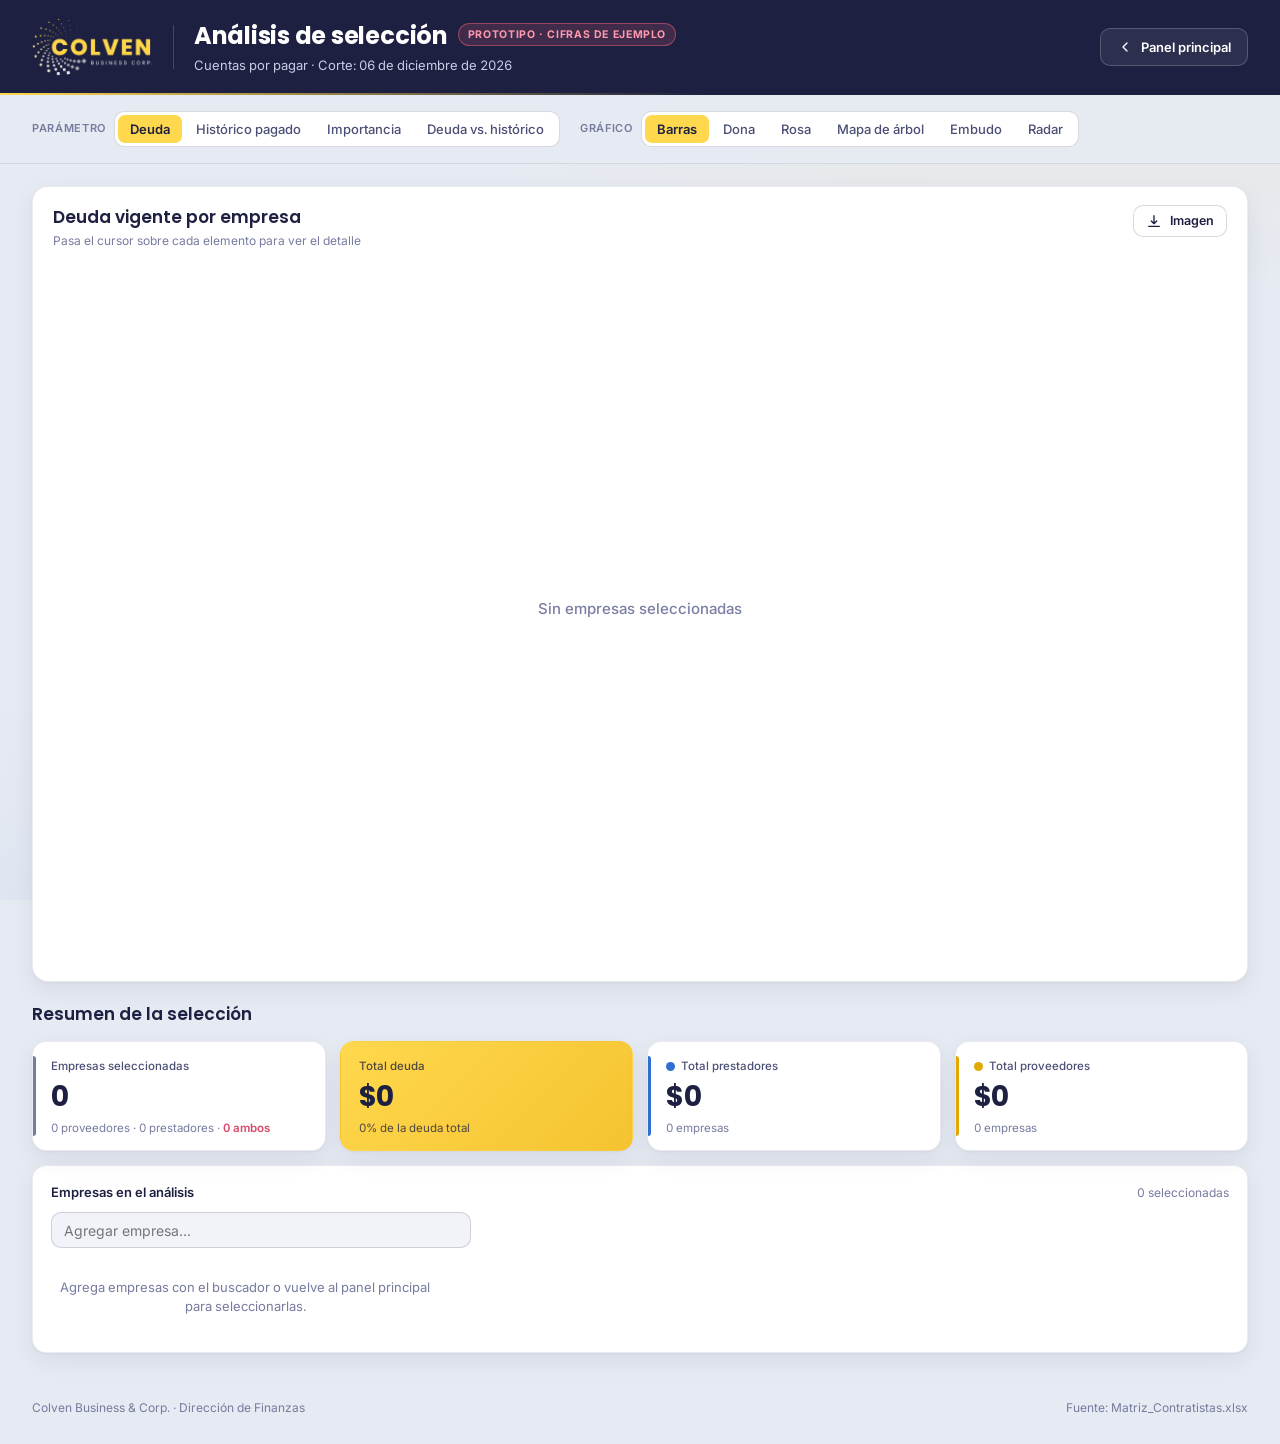
==== compare.html @ c9e43388 "Add files via upload Primera versión del dashboard" ====
<!doctype html>
<html lang="es">
<head>
  <meta charset="utf-8">
  <meta name="viewport" content="width=device-width, initial-scale=1">
  <title>Análisis de selección · COLVEN</title>
  <link rel="icon" type="image/png" href="assets/favicon.png">
  <link rel="preconnect" href="https://fonts.googleapis.com">
  <link rel="preconnect" href="https://fonts.gstatic.com" crossorigin>
  <link href="https://fonts.googleapis.com/css2?family=Inter:wght@400;500;600;700&family=Poppins:wght@600;700;800&display=swap" rel="stylesheet">
  <link rel="stylesheet" href="css/styles.css">
  <link rel="stylesheet" href="css/compare.css">
</head>
<body>
  <header class="topbar">
    <div class="brand">
      <img src="assets/logo-colven.png" alt="Colven Business Corp." class="brand-logo">
      <div class="brand-sep"></div>
      <div>
        <h1>Análisis de selección<span id="ribbon" class="ribbon" hidden>Prototipo · cifras de ejemplo</span></h1>
        <p class="sub">Cuentas por pagar · <span id="corte"></span></p>
      </div>
    </div>
    <div class="top-actions">
      <a class="btn btn-ghost" href="index.html" id="backLink">
        <svg viewBox="0 0 24 24"><path d="M15 18l-6-6 6-6"/></svg>Panel principal</a>
    </div>
  </header>

  <section class="filters">
    <div class="f-group">
      <span class="f-label">Parámetro</span>
      <div class="seg" id="pMetric">
        <button data-v="deuda" class="on">Deuda</button>
        <button data-v="historico">Histórico pagado</button>
        <button data-v="importancia">Importancia</button>
        <button data-v="vs">Deuda vs. histórico</button>
      </div>
    </div>
    <div class="f-group">
      <span class="f-label">Gráfico</span>
      <div class="seg" id="pType">
        <button data-v="barras" class="on">Barras</button>
        <button data-v="dona">Dona</button>
        <button data-v="rosa">Rosa</button>
        <button data-v="treemap">Mapa de árbol</button>
        <button data-v="embudo">Embudo</button>
        <button data-v="radar">Radar</button>
      </div>
    </div>
  </section>

  <main class="layout">
    <section class="card chart-card">
      <div class="card-head">
        <div>
          <h2 id="cTitle">Deuda por empresa</h2>
          <p class="hint" id="cHint"></p>
        </div>
        <div class="head-tools">
          <div class="menu">
            <button class="btn btn-ghost btn-sm" id="btnExport">
              <svg viewBox="0 0 24 24"><path d="M12 4v12m0 0-4-4m4 4 4-4M4 20h16"/></svg>Imagen</button>
            <div class="menu-list" id="exportMenu" hidden>
              <button data-e="dark">PNG · fondo Colven (con resumen)</button>
              <button data-e="light">PNG · fondo blanco (para informes)</button>
              <button data-e="transparent">PNG · solo gráfico, transparente</button>
            </div>
          </div>
        </div>
      </div>
      <div id="cmpChart" class="chart"></div>
    </section>

    <aside class="summary">
      <div class="summary-head">
        <h2>Resumen de la selección</h2>
      </div>
      <div class="kpis">
        <div class="kpi">
          <span class="kpi-label">Empresas seleccionadas</span>
          <span class="kpi-value" id="kN">0</span>
          <span class="kpi-sub" id="kNsub"></span>
        </div>
        <div class="kpi kpi-hero">
          <span class="kpi-label">Total deuda</span>
          <span class="kpi-value" id="kTotal">$0</span>
          <span class="kpi-sub" id="kTotalSub"></span>
        </div>
        <div class="kpi" data-t="Prestador de servicios">
          <span class="kpi-label"><i class="dot" data-t="Prestador de servicios"></i>Total prestadores</span>
          <span class="kpi-value" id="kServ">$0</span>
          <span class="kpi-sub" id="kServSub"></span>
        </div>
        <div class="kpi" data-t="Proveedor">
          <span class="kpi-label"><i class="dot" data-t="Proveedor"></i>Total proveedores</span>
          <span class="kpi-value" id="kProv">$0</span>
          <span class="kpi-sub" id="kProvSub"></span>
        </div>
      </div>

      <div class="block">
        <div class="block-head"><h3>Empresas en el análisis</h3><span class="hint" id="selHint"></span></div>
        <div class="add-row">
          <input list="allNames" id="addInput" placeholder="Agregar empresa…" autocomplete="off">
          <datalist id="allNames"></datalist>
        </div>
        <div class="sel-list" id="selList"></div>
      </div>
    </aside>

    <section class="notice" id="overlap" hidden></section>
  </main>

  <footer class="foot">
    <span>Colven Business &amp; Corp. · Dirección de Finanzas</span>
    <span id="footSrc"></span>
  </footer>
  <div class="toast" id="toast" role="status" aria-live="polite"></div>

  <script src="lib/echarts.min.js"></script>
  <script src="lib/xlsx.full.min.js"></script>
  <script src="js/config.js"></script>
  <script src="js/data-fallback.js"></script>
  <script src="js/common.js"></script>
  <script src="js/compare.js"></script>
</body>
</html>
---- css/styles.css ----
/* =====================================================================
   COLVEN · Cuentas por pagar — estilos
   Paleta de marca: azul marino #1D2041 · amarillo #FFD84D · blanco
   ===================================================================== */
:root {
  --navy: #1D2041;
  --navy-deep: #171A36;
  --page: #E6EAF2;          /* gris azulado claro */
  --surface: #FFFFFF;
  --surface-2: #F1F3F8;
  --surface-3: #E2E6EF;
  --border: rgba(29, 32, 65, 0.09);
  --border-2: rgba(29, 32, 65, 0.17);
  --text: #1D2041;
  --text-2: #4A4F75;
  --muted: #767B9F;
  --yellow: #FFD84D;
  --yellow-soft: rgba(224, 168, 0, 0.18);
  --accent-ink: #8F6A00;
  --prov: #E0A800;
  --serv: #2F6FD0;
  --ambos: #D94867;
  --radius: 16px;
  --radius-sm: 10px;
  --shadow: 0 1px 2px rgba(29, 32, 65, 0.05), 0 8px 24px rgba(29, 32, 65, 0.07);
  --font: 'Inter', system-ui, -apple-system, 'Segoe UI', Roboto, Arial, sans-serif;
  --font-head: 'Poppins', 'Inter', system-ui, sans-serif;
  color-scheme: light;
}

* { box-sizing: border-box; }
[hidden] { display: none !important; }
a.btn { text-decoration: none; color: inherit; }
html, body { margin: 0; }
body {
  background: var(--page);
  background-image: radial-gradient(1200px 500px at 85% 0%, rgba(255, 216, 77, 0.10), transparent 60%),
                    radial-gradient(900px 500px at -10% 110%, rgba(47, 111, 208, 0.06), transparent 60%);
  background-attachment: fixed;
  color: var(--text);
  font-family: var(--font);
  font-size: 14px;
  line-height: 1.45;
  -webkit-font-smoothing: antialiased;
  font-variant-numeric: tabular-nums;
  min-height: 100vh;
}
svg { width: 16px; height: 16px; fill: none; stroke: currentColor; stroke-width: 2; stroke-linecap: round; stroke-linejoin: round; flex: none; }
button, input, select { font: inherit; color: inherit; }
b { font-weight: 600; }
.nowrap { white-space: nowrap; }
.ellipsis { overflow: hidden; text-overflow: ellipsis; white-space: nowrap; display: block; }

/* ---------- Distintivo de prototipo ---------- */
.ribbon {
  display: inline-block; vertical-align: middle; margin-left: 10px; position: relative; top: -3px;
  background: rgba(232, 96, 122, .18); color: #FF9AAE; border: 1px solid rgba(232, 96, 122, .5);
  font-family: var(--font); font-size: 10.5px; font-weight: 700; letter-spacing: .06em; text-transform: uppercase;
  padding: 3px 9px; border-radius: 999px; white-space: nowrap;
}

/* ---------- Encabezado ---------- */
.topbar {
  display: flex; align-items: center; justify-content: space-between; gap: 24px; flex-wrap: wrap;
  padding: 18px 32px; border-bottom: 1px solid var(--border);
  background: var(--navy); color: #FFFFFF;
  position: relative;
}
.topbar .sub { color: #C9CCE4; }
.topbar .source { color: #9EA3C7; }
.topbar .btn-ghost { background: rgba(255, 255, 255, .07); border-color: rgba(255, 255, 255, .2); color: #FFFFFF; }
.topbar .btn-ghost:hover { background: rgba(255, 255, 255, .13); border-color: rgba(255, 216, 77, .6); }
.topbar .pill { background: var(--navy); }
.topbar::after { content: ''; position: absolute; left: 0; right: 0; bottom: -1px; height: 2px; background: linear-gradient(90deg, var(--yellow), rgba(255,216,77,0) 55%); }
.brand { display: flex; align-items: center; gap: 20px; min-width: 0; }
.brand-logo { height: 58px; width: auto; display: block; }
.brand-sep { width: 1px; height: 44px; background: rgba(255,255,255,.18); }
h1 { font-family: var(--font-head); font-size: 24px; font-weight: 700; margin: 0; letter-spacing: -.01em; }
.sub { margin: 2px 0 0; color: var(--text-2); font-size: 13px; }
.top-actions { display: flex; align-items: center; gap: 10px; flex-wrap: wrap; }
.source { font-size: 12px; color: var(--muted); max-width: 260px; overflow: hidden; text-overflow: ellipsis; white-space: nowrap; }

/* ---------- Botones ---------- */
.btn {
  display: inline-flex; align-items: center; gap: 8px; height: 38px; padding: 0 16px; border-radius: 10px;
  border: 1px solid transparent; cursor: pointer; font-weight: 600; font-size: 13px; white-space: nowrap;
  transition: background .2s, border-color .2s, transform .15s, opacity .2s;
}
.btn:active { transform: translateY(1px); }
.btn-sm { height: 32px; padding: 0 12px; font-size: 12.5px; }
.btn-primary { background: var(--yellow); color: var(--navy); }
.btn-primary:hover:not(:disabled) { background: #FFE27A; }
.btn-primary:disabled { opacity: .45; cursor: not-allowed; }
.btn-ghost { background: var(--surface); border-color: var(--border-2); }
.btn-ghost:hover { background: var(--surface-2); border-color: var(--prov); }
.btn-link { background: none; border: 0; color: var(--accent-ink); padding: 0 6px; height: auto; font-weight: 600; }
.btn-link:hover { text-decoration: underline; }
.pill { background: var(--navy); color: var(--yellow); border-radius: 999px; padding: 1px 8px; font-size: 12px; min-width: 22px; text-align: center; }
.icon-btn { width: 34px; height: 34px; display: grid; place-items: center; border-radius: 9px; background: var(--surface-2); border: 1px solid var(--border); cursor: pointer; transition: transform .3s, border-color .2s; }
.icon-btn:hover { border-color: var(--prov); }
.icon-btn.asc svg { transform: scaleY(-1); }
.icon-btn svg { transition: transform .3s; }

/* ---------- Filtros ---------- */
.filters {
  display: flex; flex-wrap: wrap; align-items: center; gap: 12px 20px; padding: 16px 32px;
  position: sticky; top: 0; z-index: 20; background: rgba(230, 234, 242, .9); backdrop-filter: blur(10px);
  border-bottom: 1px solid var(--border);
}
.f-group { display: flex; align-items: center; gap: 8px; }
.f-label { font-size: 11px; text-transform: uppercase; letter-spacing: .06em; color: var(--muted); font-weight: 600; }
.f-to { color: var(--muted); font-size: 12px; }
.f-search { position: relative; flex: 1 1 220px; max-width: 320px; }
.f-search svg { position: absolute; left: 12px; color: var(--muted); }
.f-search input { width: 100%; height: 36px; padding: 0 12px 0 36px; border-radius: 10px; background: var(--surface); border: 1px solid var(--border-2); outline: none; transition: border-color .2s, box-shadow .2s; }
.f-search input:focus { border-color: var(--prov); box-shadow: 0 0 0 3px var(--yellow-soft); }
select {
  height: 34px; padding: 0 30px 0 10px; border-radius: 9px; background: var(--surface); border: 1px solid var(--border-2);
  appearance: none; cursor: pointer; outline: none; max-width: 260px;
  background-image: url("data:image/svg+xml,%3Csvg xmlns='http://www.w3.org/2000/svg' viewBox='0 0 24 24' fill='none' stroke='%234A4F75' stroke-width='2'%3E%3Cpath d='m6 9 6 6 6-6'/%3E%3C/svg%3E");
  background-repeat: no-repeat; background-position: right 8px center; background-size: 14px;
}
select:focus { border-color: var(--prov); }
select option { background: #FFFFFF; color: var(--text); }

.seg { display: inline-flex; background: var(--surface); border: 1px solid var(--border-2); border-radius: 10px; padding: 3px; gap: 2px; }
.seg button { display: inline-flex; align-items: center; gap: 6px; border: 0; background: transparent; padding: 0 12px; height: 28px; border-radius: 7px; cursor: pointer; color: var(--text-2); font-weight: 500; font-size: 13px; transition: background .2s, color .2s; white-space: nowrap; }
.seg button:hover { color: var(--text); }
.seg button.on { background: var(--yellow); color: var(--navy); font-weight: 600; }
.seg button.on .dot { box-shadow: 0 0 0 1.5px var(--navy); }
.seg-sm button { height: 26px; font-size: 12px; padding: 0 10px; }
.seg.disabled { opacity: .35; pointer-events: none; }
.dot { width: 9px; height: 9px; border-radius: 50%; display: inline-block; flex: none; }

/* ---------- Layout ---------- */
.layout {
  display: grid; grid-template-columns: minmax(0, 1fr); gap: 20px; padding: 22px 32px 28px;
  max-width: 1720px; margin: 0 auto;
}
.card { background: var(--surface); border: 1px solid var(--border); border-radius: var(--radius); box-shadow: var(--shadow); min-width: 0; }
.chart-card { padding: 18px 20px 12px; display: flex; flex-direction: column; }
.card-head { display: flex; justify-content: space-between; align-items: flex-start; gap: 12px; flex-wrap: wrap; }
.card-head h2, .summary h2 { font-family: var(--font-head); font-size: 17px; font-weight: 600; margin: 0; }
.hint { color: var(--muted); font-size: 12px; margin: 2px 0 0; }
.head-tools { display: flex; gap: 8px; align-items: center; flex-wrap: wrap; }
.chart { width: 100%; height: clamp(620px, 80vh, 940px); }
.mini-chart { width: 100%; height: 140px; }

/* menú de exportación */
.menu { position: relative; }
.menu-list { position: absolute; right: 0; top: calc(100% + 6px); z-index: 30; min-width: 270px; background: var(--surface); border: 1px solid var(--border-2); border-radius: 12px; padding: 6px; box-shadow: var(--shadow); animation: pop .16s ease-out; }
.menu-list button { display: block; width: 100%; text-align: left; border: 0; background: none; padding: 9px 12px; border-radius: 8px; cursor: pointer; font-size: 13px; }
.menu-list button:hover { background: var(--surface-2); color: var(--accent-ink); }
@keyframes pop { from { opacity: 0; transform: translateY(-4px); } }

/* leyenda */
.legend { display: flex; flex-wrap: wrap; gap: 6px 8px; margin: 12px 0 2px; align-items: center; }
.lg-item { display: inline-flex; align-items: center; gap: 7px; border: 1px solid var(--border); background: var(--surface-2); border-radius: 999px; padding: 4px 11px; font-size: 12px; cursor: pointer; color: var(--text); transition: border-color .2s, opacity .2s; }
.lg-item:hover { border-color: var(--border-2); }
.lg-item.off { opacity: .4; }
.lg-item i { width: 10px; height: 10px; border-radius: 50%; }
.lg-item span { color: var(--muted); font-weight: 600; }
.lg-size { display: inline-flex; align-items: center; gap: 4px; color: var(--muted); font-size: 12px; margin-left: auto; }
.lg-size i { border: 1.5px solid var(--muted); border-radius: 50%; display: inline-block; }
.lg-size .s1 { width: 7px; height: 7px; } .lg-size .s2 { width: 11px; height: 11px; } .lg-size .s3 { width: 16px; height: 16px; margin-right: 4px; }

.sel-bar { display: flex; align-items: center; gap: 10px; flex-wrap: wrap; padding: 10px 4px 2px; border-top: 1px solid var(--border); color: var(--text-2); font-size: 13px; }
.sel-bar b { color: var(--accent-ink); }
.sel-bar span { margin-right: auto; }

/* ---------- Resumen ---------- */
.summary { display: grid; grid-template-columns: 1.15fr 1fr 0.85fr; gap: 14px; min-width: 0; align-items: stretch; }
.summary-head, .summary .kpis { grid-column: 1 / -1; }
.summary .block { display: flex; flex-direction: column; }
.summary .mini-stats { display: grid; grid-template-columns: 1fr; align-content: space-around; }
.summary .mini-stats > div { flex-direction: row; justify-content: space-between; align-items: baseline; gap: 10px; }
.summary .mini-stats b { text-align: right; max-width: 60%; }
.summary-head { display: flex; align-items: baseline; justify-content: space-between; gap: 10px; }
.scope { font-size: 12px; color: var(--muted); text-align: right; }
.kpis { display: grid; grid-template-columns: repeat(4, 1fr); gap: 14px; }
.kpi { background: var(--surface); border: 1px solid var(--border); border-radius: 14px; padding: 16px 18px 14px; box-shadow: var(--shadow); display: flex; flex-direction: column; gap: 3px; position: relative; overflow: hidden; min-width: 0; transition: transform .25s, border-color .25s; }
.kpi:hover { transform: translateY(-2px); border-color: var(--border-2); }
.kpi::before { content: ''; position: absolute; left: 0; top: 14px; bottom: 14px; width: 3px; border-radius: 0 3px 3px 0; background: var(--muted); }
.kpi[data-t="Proveedor"]::before { background: var(--prov); }
.kpi[data-t="Prestador de servicios"]::before { background: var(--serv); }
.kpi-hero { background: linear-gradient(135deg, #FFD84D, #F5C330); border-color: transparent; color: var(--navy); }
.kpi-hero::before { display: none; }
.kpi-hero .kpi-label, .kpi-hero .kpi-sub { color: rgba(29, 32, 65, .78); }
.kpi-label { font-size: 11.5px; color: var(--text-2); font-weight: 500; display: flex; align-items: center; gap: 6px; }
.kpi-value { font-family: var(--font-head); font-size: 28px; font-weight: 700; letter-spacing: -.01em; white-space: nowrap; overflow: hidden; text-overflow: ellipsis; }
.kpi-sub { font-size: 11.5px; color: var(--muted); line-height: 1.35; }
.t-ambos { color: var(--ambos); }

.block { background: var(--surface); border: 1px solid var(--border); border-radius: 14px; padding: 16px 18px; box-shadow: var(--shadow); }
.block-head { display: flex; justify-content: space-between; align-items: baseline; margin-bottom: 10px; }
.block h3 { font-size: 13px; font-weight: 600; margin: 0; }
.mini-stats { display: grid; grid-template-columns: 1fr 1fr 1.3fr; gap: 10px; }
.mini-stats > div { display: flex; flex-direction: column; gap: 4px; min-width: 0; }
.mini-stats b { font-family: var(--font-head); font-size: 15px; }

/* composición con llaves */
.compo { position: relative; padding: 26px 0 0; }
.compo .bar { display: flex; height: 18px; border-radius: 6px; overflow: hidden; gap: 0; background: var(--surface-2); }
.compo .bar > div { height: 100%; transition: width .7s cubic-bezier(.65, 0, .35, 1); cursor: help; }
.compo .bar > div + div { box-shadow: -2px 0 0 var(--surface); }
.br { position: absolute; height: 10px; border: 1.5px solid var(--text-2); transition: left .7s cubic-bezier(.65,0,.35,1), width .7s cubic-bezier(.65,0,.35,1), opacity .4s; }
.br span { position: absolute; left: 50%; transform: translateX(-50%); transition: left .7s, right .7s, transform .7s; white-space: nowrap; font-size: 11px; font-weight: 600; color: var(--text); background: var(--surface); padding: 0 6px; }
.br-top { top: 10px; border-bottom: 0; border-radius: 4px 4px 0 0; border-color: var(--prov); }
.br-top span { top: -11px; }
.br span.r { left: auto; right: -2px; transform: none; padding-right: 0; }
.br span.l { left: -2px; transform: none; padding-left: 0; }
.br-bot { top: 52px; border-top: 0; border-radius: 0 0 4px 4px; border-color: var(--serv); }
.br-bot span { bottom: -10px; }
.compo-legend { display: flex; flex-wrap: wrap; gap: 4px 12px; margin-top: 30px; font-size: 11.5px; color: var(--text-2); }
.compo-legend span { display: inline-flex; align-items: center; gap: 5px; }
.compo-legend i { width: 9px; height: 9px; border-radius: 2px; }

/* ---------- Aviso doble categoría ---------- */
.notice {
  grid-column: 1 / -1; display: flex; gap: 16px; padding: 16px 20px; border-radius: var(--radius);
  background: linear-gradient(90deg, rgba(217, 72, 103, .10), rgba(217, 72, 103, .03)), var(--surface);
  border: 1px solid rgba(217, 72, 103, .4); animation: slideIn .45s ease-out;
}
.notice-icon { width: 38px; height: 38px; border-radius: 10px; background: rgba(217, 72, 103, .12); color: var(--ambos); display: grid; place-items: center; flex: none; }
.notice-icon svg { width: 20px; height: 20px; }
.notice h3 { margin: 0 0 4px; font-size: 14.5px; font-weight: 600; }
.notice p { margin: 0 0 10px; color: var(--text-2); max-width: 1100px; }
.notice p b { color: var(--text); }
.chips { display: flex; flex-wrap: wrap; gap: 6px; }
.chip { display: inline-flex; align-items: center; gap: 7px; padding: 5px 11px; border-radius: 999px; background: var(--surface); border: 1px solid var(--border-2); font-size: 12px; cursor: pointer; transition: border-color .2s, background .2s; }
.chip i { width: 8px; height: 8px; border-radius: 50%; }
.chip b { color: var(--text-2); font-weight: 600; }
.chip:hover { border-color: var(--ambos); }
.chip.on { background: rgba(217, 72, 103, .14); border-color: var(--ambos); }
@keyframes slideIn { from { opacity: 0; transform: translateY(6px); } }

/* ---------- Tabla ---------- */
.table-card { grid-column: 1 / -1; padding: 18px 20px; }
.table-wrap { margin-top: 12px; max-height: 520px; overflow: auto; border-radius: 10px; border: 1px solid var(--border); }
.grid { width: 100%; border-collapse: collapse; font-size: 13px; }
.grid th { position: sticky; top: 0; z-index: 1; background: var(--surface-2); text-align: left; font-size: 11px; text-transform: uppercase; letter-spacing: .05em; color: var(--muted); font-weight: 600; padding: 10px 12px; cursor: pointer; user-select: none; white-space: nowrap; }
.grid th:hover { color: var(--text); }
.grid th.sorted { color: var(--accent-ink); }
.grid th.sorted::after { content: ' ↓'; }
.grid th.sorted[data-dir="asc"]::after { content: ' ↑'; }
.grid td { padding: 9px 12px; border-top: 1px solid var(--border); white-space: nowrap; }
.grid tbody tr { transition: background .15s; }
.grid tbody tr:hover { background: rgba(29, 32, 65, .03); }
.grid tbody tr.sel { background: rgba(255, 216, 77, .16); }
.grid .num { text-align: right; }
.grid .c-chk { width: 36px; text-align: center; }
.grid .c-name { white-space: normal; min-width: 240px; font-weight: 500; }
.grid input[type="checkbox"] { accent-color: var(--prov); width: 15px; height: 15px; cursor: pointer; }
.tag { display: inline-flex; align-items: center; gap: 6px; font-size: 12px; }
.tag::before { content: ''; width: 8px; height: 8px; border-radius: 50%; background: var(--c); }
.pbar { display: inline-block; width: 48px; height: 5px; border-radius: 3px; background: var(--surface-3); margin-right: 8px; vertical-align: middle; overflow: hidden; }
.pbar i { display: block; height: 100%; background: var(--prov); border-radius: 3px; }
.q { display: inline-grid; place-items: center; width: 20px; height: 20px; border-radius: 6px; font-size: 11px; font-weight: 700; background: var(--surface-3); color: var(--text); margin-right: 4px; }
.q1 { background: var(--yellow); color: var(--navy); }
.empty { text-align: center; color: var(--muted); padding: 30px !important; }

/* ---------- Calidad de datos ---------- */
.dq { grid-column: 1 / -1; font-size: 12.5px; color: var(--text-2); padding: 12px 18px; border: 1px dashed var(--border-2); border-radius: 12px; }
.dq h3 { margin: 0 0 4px; font-size: 12px; text-transform: uppercase; letter-spacing: .05em; color: var(--muted); }
.dq ul { margin: 0; padding-left: 18px; }

/* ---------- Tooltip ---------- */
.tt { padding: 12px 14px; min-width: 240px; max-width: 320px; font-family: var(--font); }
.tt-name { font-family: var(--font-head); font-weight: 600; font-size: 14px; white-space: normal; line-height: 1.3; margin-bottom: 4px; }
.tt-tipo { display: flex; align-items: center; gap: 6px; font-size: 12px; opacity: .8; margin-bottom: 8px; }
.tt-tipo i { width: 9px; height: 9px; border-radius: 50%; }
.tt table { width: 100%; border-collapse: collapse; font-size: 12px; }
.tt td { padding: 2px 0; }
.tt td:first-child { opacity: .7; padding-right: 14px; }
.tt td:last-child { text-align: right; }
.tt .tt-hint td { opacity: .5; text-align: left; padding-top: 6px; font-size: 11px; }

/* ---------- Pie y toast ---------- */
.foot { display: flex; justify-content: space-between; flex-wrap: wrap; gap: 8px; padding: 18px 32px 28px; color: var(--muted); font-size: 12px; max-width: 1720px; margin: 0 auto; }
.toast { position: fixed; left: 50%; bottom: 24px; transform: translate(-50%, 20px); opacity: 0; pointer-events: none; background: var(--navy); border: 1px solid var(--yellow); color: #FFFFFF; padding: 10px 18px; border-radius: 12px; box-shadow: var(--shadow); transition: opacity .25s, transform .25s; z-index: 100; max-width: calc(100vw - 32px); }
.toast.show { opacity: 1; transform: translate(-50%, 0); }
.toast.err { border-color: var(--ambos); }

/* ---------- Responsive ---------- */
@media (max-width: 1180px) {
  .summary { grid-template-columns: 1fr 1fr; }
  .summary .mini-stats { grid-column: 1 / -1; grid-template-columns: repeat(3, 1fr); }
  .summary .mini-stats > div { flex-direction: column; }
}
@media (max-width: 820px) {
  .topbar, .filters { padding-left: 16px; padding-right: 16px; }
  .layout { padding: 16px; gap: 14px; }
  .kpis { grid-template-columns: 1fr 1fr; }
  .summary { grid-template-columns: 1fr; }
  .kpi-value { font-size: 22px; }
  .brand-logo { height: 44px; }
  h1 { font-size: 20px; }
  .filters { position: static; }
  .mini-stats { grid-template-columns: 1fr 1fr; }
  .seg { max-width: 100%; overflow-x: auto; scrollbar-width: none; }
  .f-group { flex-wrap: wrap; max-width: 100%; }
  .head-tools { width: 100%; }
  .chart { height: 520px; }
}
@media (prefers-reduced-motion: reduce) {
  *, *::before, *::after { transition: none !important; animation: none !important; }
}
---- css/compare.css ----
/* Ventana de análisis de selección */
.seg button.dis { opacity: .3; pointer-events: none; }
.add-row input {
  width: 100%; height: 36px; padding: 0 12px; border-radius: 10px; background: var(--surface-2);
  border: 1px solid var(--border-2); outline: none; margin-bottom: 10px;
}
.add-row input:focus { border-color: var(--yellow); box-shadow: 0 0 0 3px var(--yellow-soft); }
.sel-list { display: flex; flex-direction: column; gap: 4px; max-height: 420px; overflow: auto; padding-right: 2px; }
.sel-item {
  display: grid; grid-template-columns: 10px 1fr auto 24px; align-items: center; gap: 10px;
  padding: 7px 8px 7px 10px; border-radius: 9px; background: var(--surface-2); font-size: 12.5px;
  animation: slideIn .3s ease-out; transition: background .2s;
}
.sel-item:hover { background: var(--surface-3); }
.sel-item i { width: 10px; height: 10px; border-radius: 50%; }
.sel-item .nm { overflow: hidden; text-overflow: ellipsis; white-space: nowrap; }
.sel-item .vl { color: var(--text-2); font-weight: 600; }
.sel-item button { width: 24px; height: 24px; border: 0; background: none; border-radius: 6px; cursor: pointer; color: var(--muted); display: grid; place-items: center; }
.sel-item button:hover { background: rgba(232, 96, 122, .2); color: var(--ambos); }
.sel-item button svg { width: 14px; height: 14px; }
.empty-state { color: var(--muted); font-size: 13px; padding: 20px 0; text-align: center; }
.summary .block { grid-column: 1 / -1; }
.sel-list { display: grid; grid-template-columns: repeat(auto-fill, minmax(300px, 1fr)); gap: 6px; max-height: 360px; }
.add-row input { max-width: 420px; }
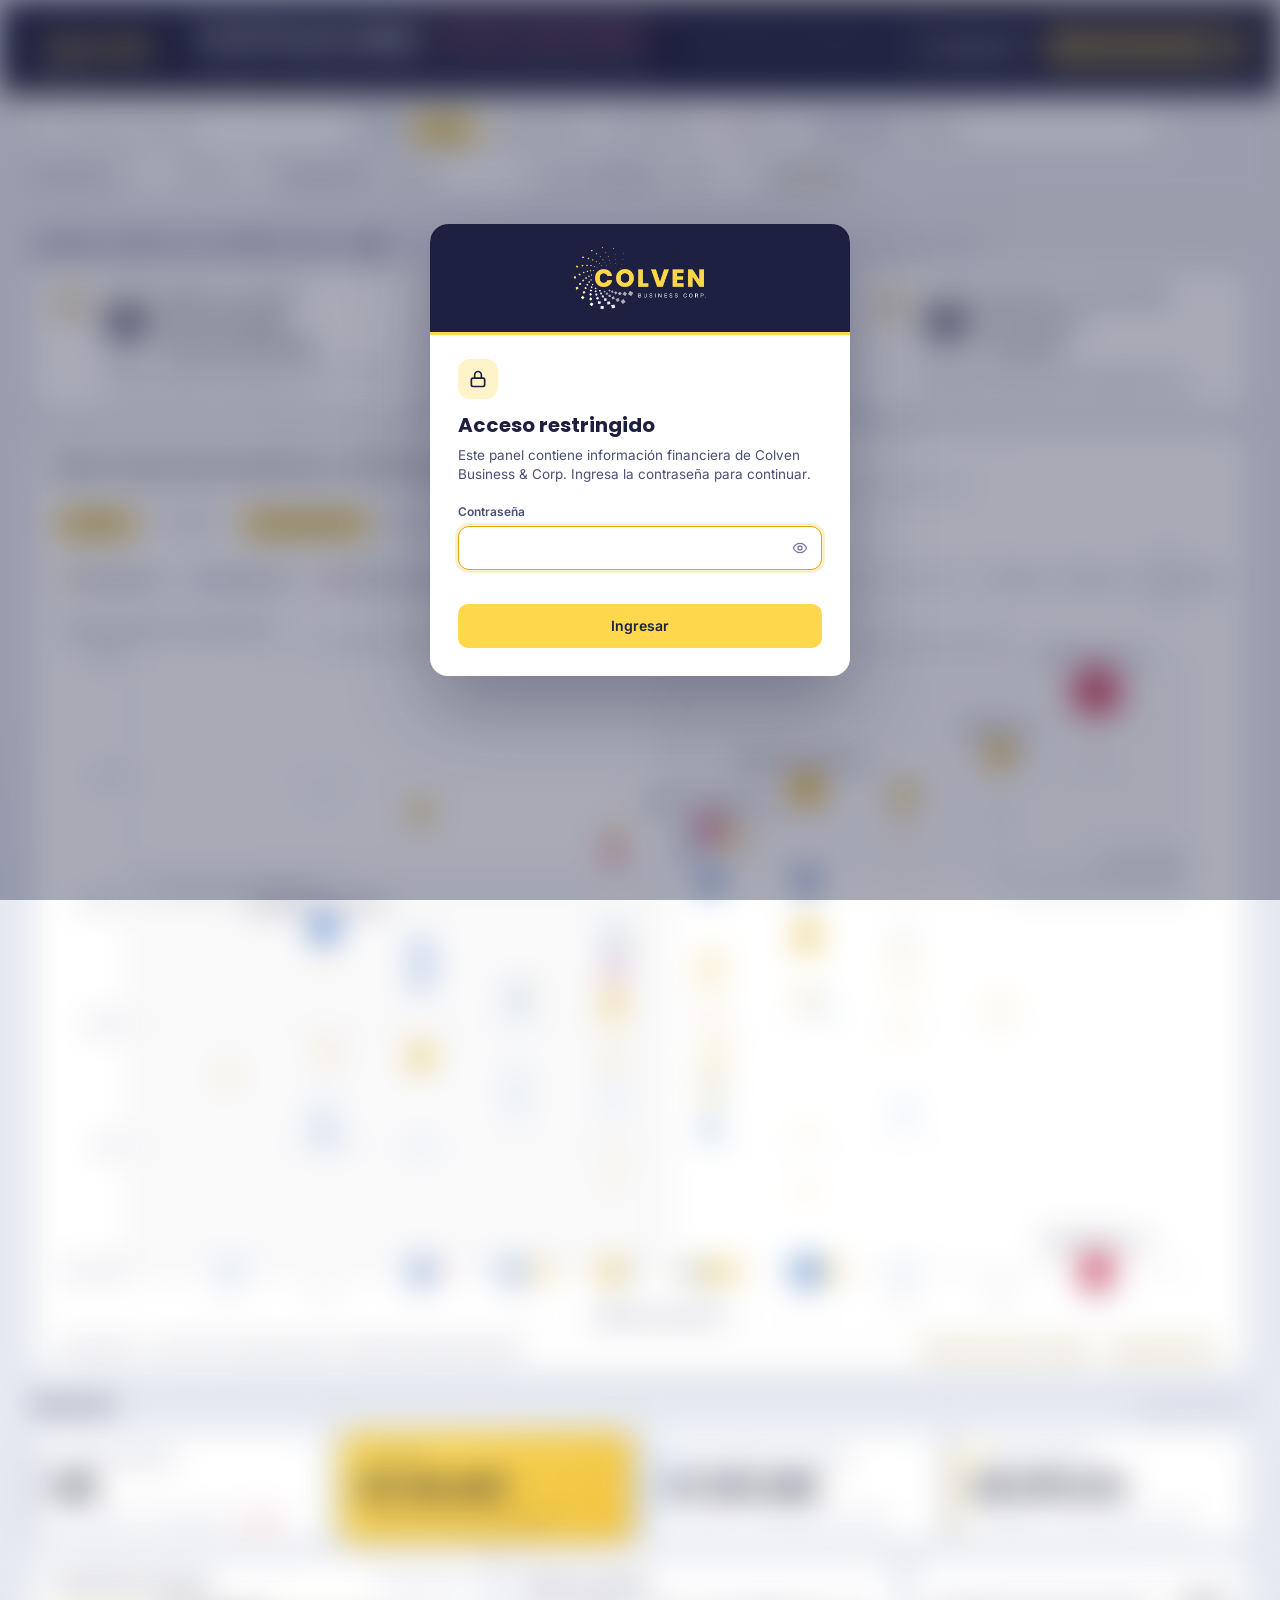
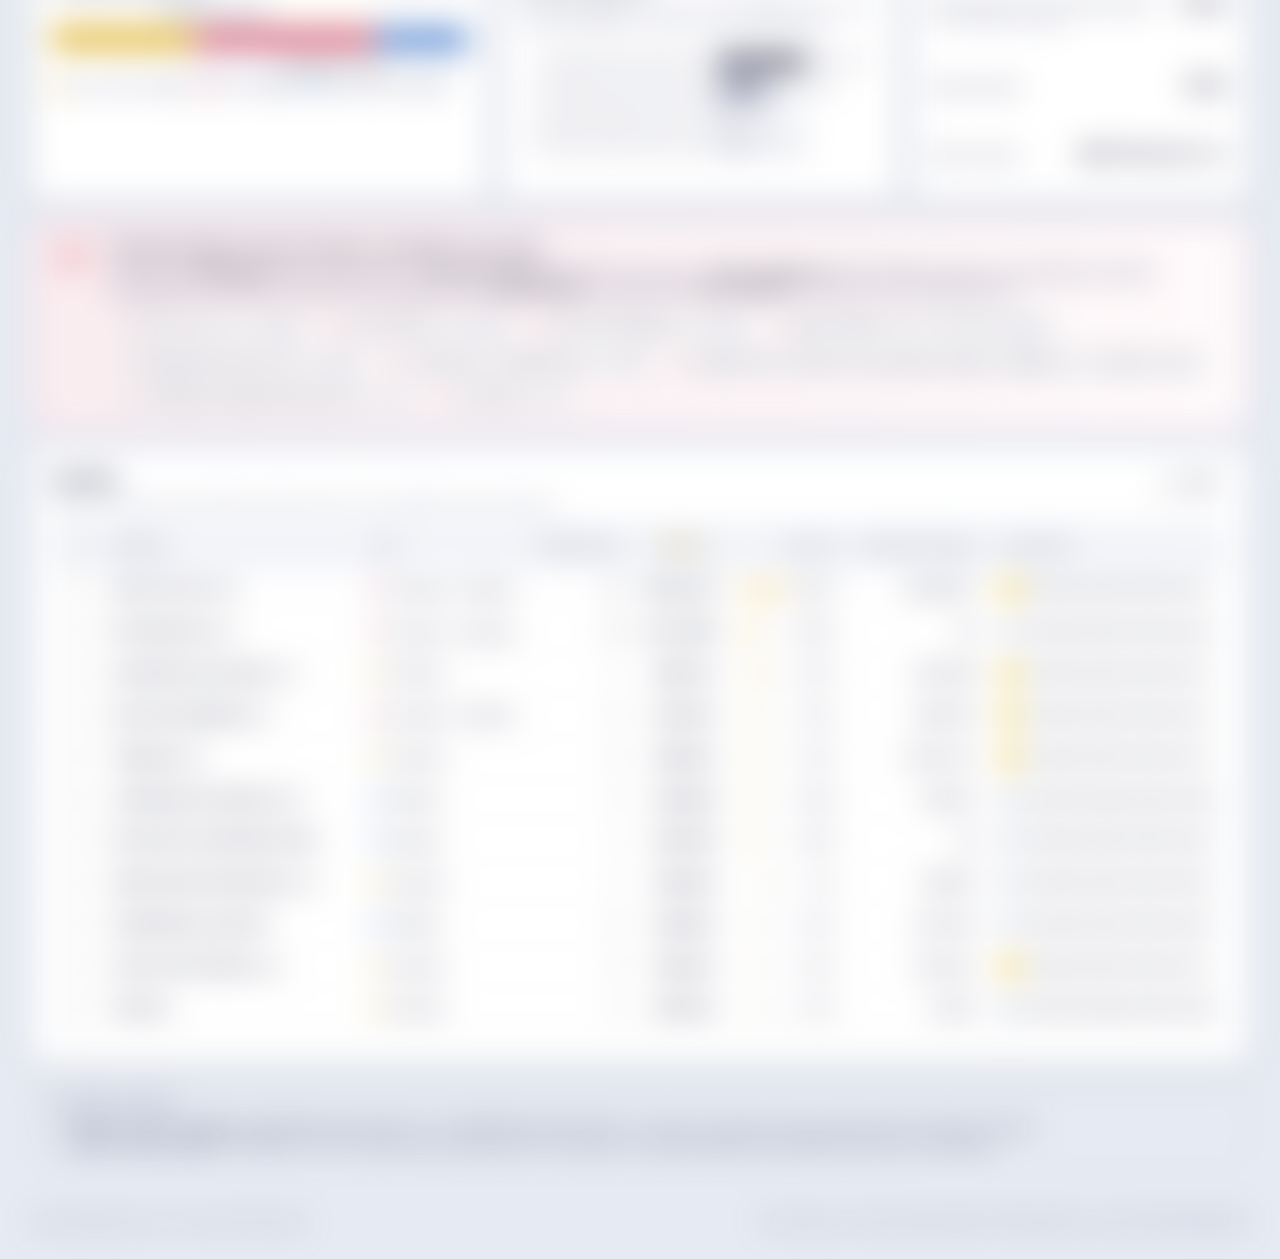
==== commit 3319dfef: "Add files via upload corrección de bugs" ====
--- a/compare.html
+++ b/compare.html
@@ -2,127 +2,11 @@
 <html lang="es">
 <head>
   <meta charset="utf-8">
-  <meta name="viewport" content="width=device-width, initial-scale=1">
   <title>Análisis de selección · COLVEN</title>
-  <link rel="icon" type="image/png" href="assets/favicon.png">
-  <link rel="preconnect" href="https://fonts.googleapis.com">
-  <link rel="preconnect" href="https://fonts.gstatic.com" crossorigin>
-  <link href="https://fonts.googleapis.com/css2?family=Inter:wght@400;500;600;700&family=Poppins:wght@600;700;800&display=swap" rel="stylesheet">
-  <link rel="stylesheet" href="css/styles.css">
-  <link rel="stylesheet" href="css/compare.css">
+  <meta http-equiv="refresh" content="0; url=index.html">
+  <script>location.replace('index.html');</script>
 </head>
 <body>
-  <header class="topbar">
-    <div class="brand">
-      <img src="assets/logo-colven.png" alt="Colven Business Corp." class="brand-logo">
-      <div class="brand-sep"></div>
-      <div>
-        <h1>Análisis de selección<span id="ribbon" class="ribbon" hidden>Prototipo · cifras de ejemplo</span></h1>
-        <p class="sub">Cuentas por pagar · <span id="corte"></span></p>
-      </div>
-    </div>
-    <div class="top-actions">
-      <a class="btn btn-ghost" href="index.html" id="backLink">
-        <svg viewBox="0 0 24 24"><path d="M15 18l-6-6 6-6"/></svg>Panel principal</a>
-    </div>
-  </header>
-
-  <section class="filters">
-    <div class="f-group">
-      <span class="f-label">Parámetro</span>
-      <div class="seg" id="pMetric">
-        <button data-v="deuda" class="on">Deuda</button>
-        <button data-v="historico">Histórico pagado</button>
-        <button data-v="importancia">Importancia</button>
-        <button data-v="vs">Deuda vs. histórico</button>
-      </div>
-    </div>
-    <div class="f-group">
-      <span class="f-label">Gráfico</span>
-      <div class="seg" id="pType">
-        <button data-v="barras" class="on">Barras</button>
-        <button data-v="dona">Dona</button>
-        <button data-v="rosa">Rosa</button>
-        <button data-v="treemap">Mapa de árbol</button>
-        <button data-v="embudo">Embudo</button>
-        <button data-v="radar">Radar</button>
-      </div>
-    </div>
-  </section>
-
-  <main class="layout">
-    <section class="card chart-card">
-      <div class="card-head">
-        <div>
-          <h2 id="cTitle">Deuda por empresa</h2>
-          <p class="hint" id="cHint"></p>
-        </div>
-        <div class="head-tools">
-          <div class="menu">
-            <button class="btn btn-ghost btn-sm" id="btnExport">
-              <svg viewBox="0 0 24 24"><path d="M12 4v12m0 0-4-4m4 4 4-4M4 20h16"/></svg>Imagen</button>
-            <div class="menu-list" id="exportMenu" hidden>
-              <button data-e="dark">PNG · fondo Colven (con resumen)</button>
-              <button data-e="light">PNG · fondo blanco (para informes)</button>
-              <button data-e="transparent">PNG · solo gráfico, transparente</button>
-            </div>
-          </div>
-        </div>
-      </div>
-      <div id="cmpChart" class="chart"></div>
-    </section>
-
-    <aside class="summary">
-      <div class="summary-head">
-        <h2>Resumen de la selección</h2>
-      </div>
-      <div class="kpis">
-        <div class="kpi">
-          <span class="kpi-label">Empresas seleccionadas</span>
-          <span class="kpi-value" id="kN">0</span>
-          <span class="kpi-sub" id="kNsub"></span>
-        </div>
-        <div class="kpi kpi-hero">
-          <span class="kpi-label">Total deuda</span>
-          <span class="kpi-value" id="kTotal">$0</span>
-          <span class="kpi-sub" id="kTotalSub"></span>
-        </div>
-        <div class="kpi" data-t="Prestador de servicios">
-          <span class="kpi-label"><i class="dot" data-t="Prestador de servicios"></i>Total prestadores</span>
-          <span class="kpi-value" id="kServ">$0</span>
-          <span class="kpi-sub" id="kServSub"></span>
-        </div>
-        <div class="kpi" data-t="Proveedor">
-          <span class="kpi-label"><i class="dot" data-t="Proveedor"></i>Total proveedores</span>
-          <span class="kpi-value" id="kProv">$0</span>
-          <span class="kpi-sub" id="kProvSub"></span>
-        </div>
-      </div>
-
-      <div class="block">
-        <div class="block-head"><h3>Empresas en el análisis</h3><span class="hint" id="selHint"></span></div>
-        <div class="add-row">
-          <input list="allNames" id="addInput" placeholder="Agregar empresa…" autocomplete="off">
-          <datalist id="allNames"></datalist>
-        </div>
-        <div class="sel-list" id="selList"></div>
-      </div>
-    </aside>
-
-    <section class="notice" id="overlap" hidden></section>
-  </main>
-
-  <footer class="foot">
-    <span>Colven Business &amp; Corp. · Dirección de Finanzas</span>
-    <span id="footSrc"></span>
-  </footer>
-  <div class="toast" id="toast" role="status" aria-live="polite"></div>
-
-  <script src="lib/echarts.min.js"></script>
-  <script src="lib/xlsx.full.min.js"></script>
-  <script src="js/config.js"></script>
-  <script src="js/data-fallback.js"></script>
-  <script src="js/common.js"></script>
-  <script src="js/compare.js"></script>
+  <p>El análisis de selección ahora está dentro del panel principal. <a href="index.html">Ir al panel</a>.</p>
 </body>
 </html>
